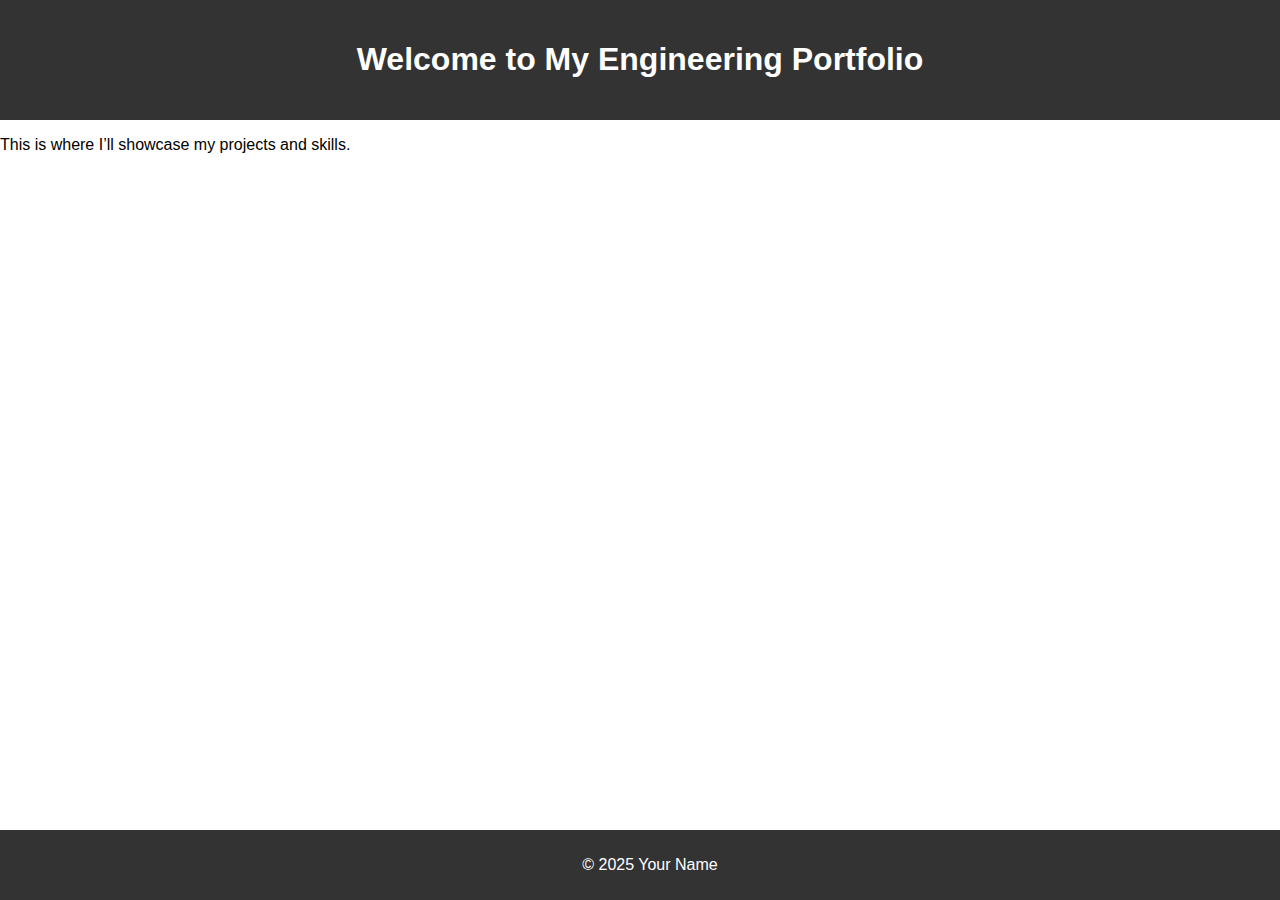
==== index.html @ abfc771e "Initial commit" ====
<!DOCTYPE html>
<html lang="en">
<head>
    <meta charset="UTF-8">
    <meta name="viewport" content="width=device-width, initial-scale=1.0">
    <title>Engineering Portfolio</title>
    <link rel="stylesheet" href="style.css">
</head>
<body>
    <header>
        <h1>Welcome to My Engineering Portfolio</h1>
    </header>
    <main>
        <p>This is where I’ll showcase my projects and skills.</p>
    </main>
    <footer>
        <p>&copy; 2025 Your Name</p>
    </footer>
</body>
</html>
---- style.css ----
body {
    font-family: Arial, sans-serif;
    margin: 0;
    padding: 0;
}

header {
    background-color: #333;
    color: white;
    text-align: center;
    padding: 20px;
}

footer {
    background-color: #333;
    color: white;
    text-align: center;
    padding: 10px;
    position: fixed;
    bottom: 0;
    width: 100%;
}
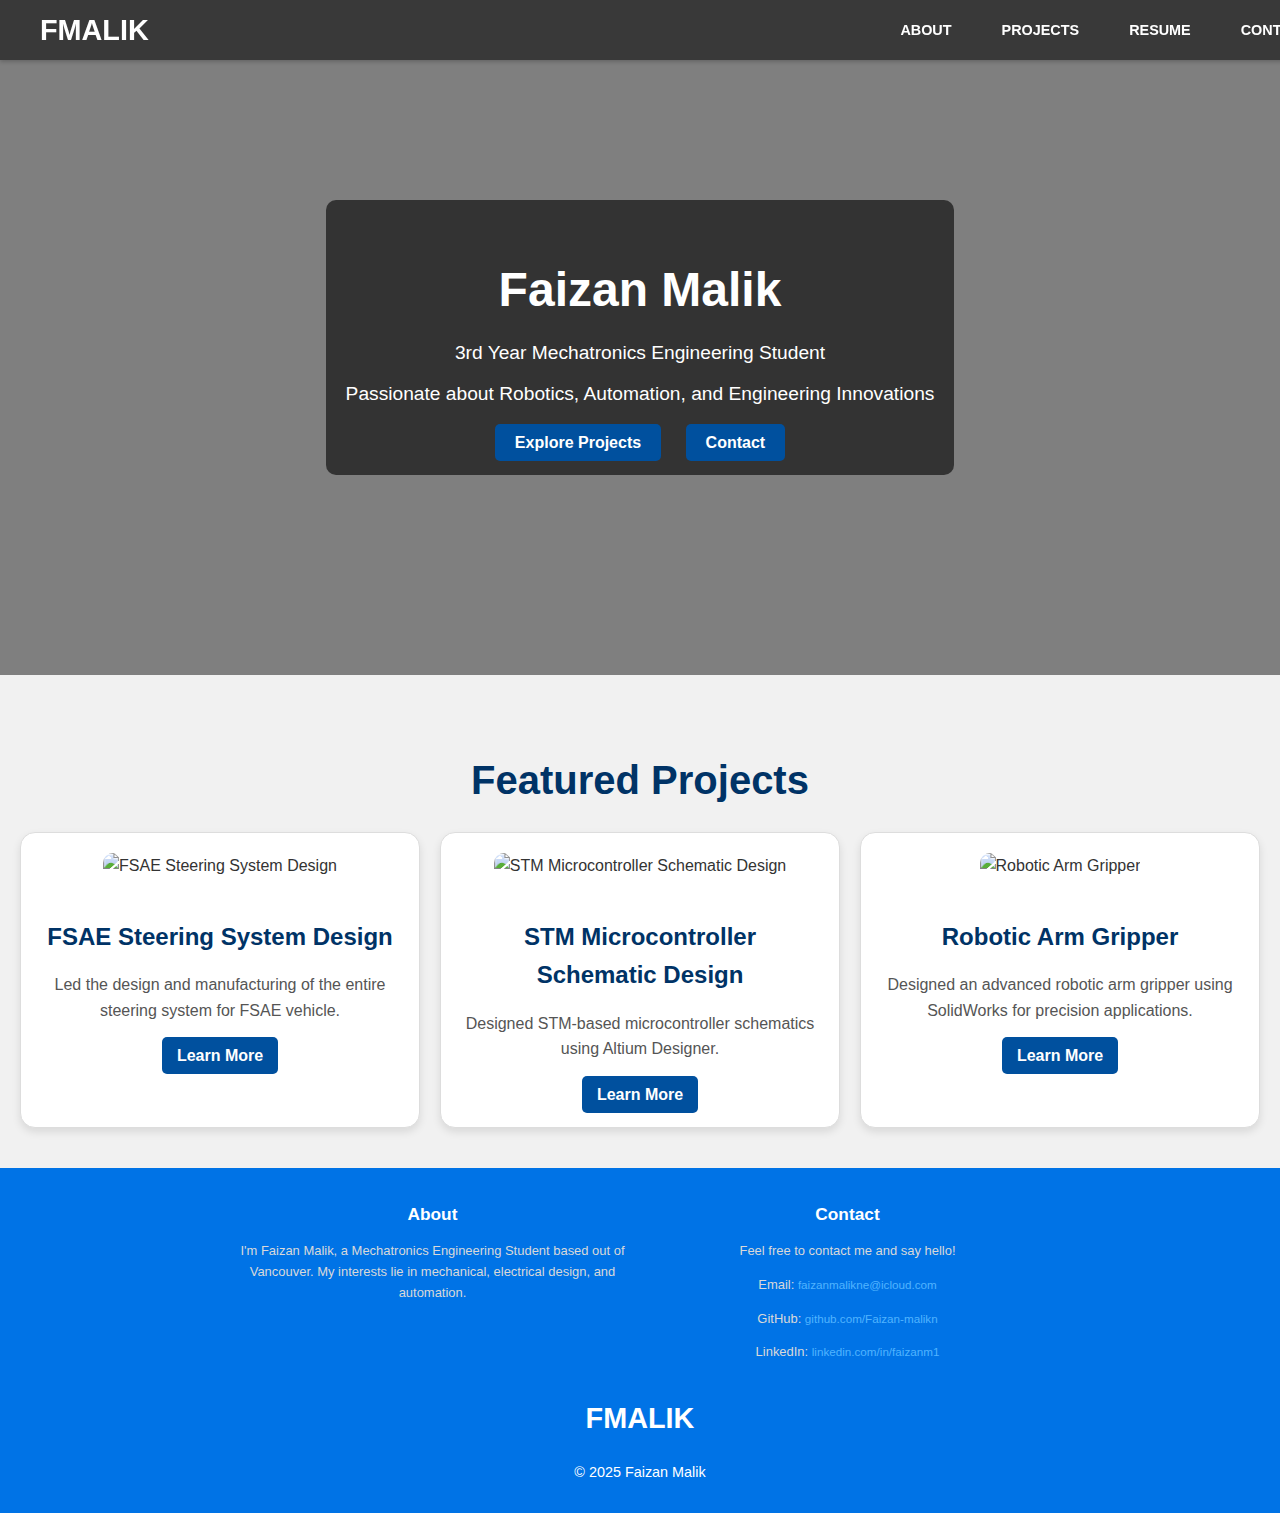
==== commit b225290b: "Updated email, LinkedIn, favicon, and all HTML & CSS changes" ====
--- a/index.html
+++ b/index.html
@@ -3,18 +3,98 @@
 <head>
     <meta charset="UTF-8">
     <meta name="viewport" content="width=device-width, initial-scale=1.0">
-    <title>Engineering Portfolio</title>
+    <title>Faizan Malik | Engineering Portfolio</title>
+
+    <!-- Favicon -->
+    <link rel="icon" href="images/favicon.ico" type="image/x-icon">
+    <link rel="shortcut icon" href="images/favicon.ico" type="image/x-icon">
+
+    <!-- Google Analytics Tag -->
+    <script async src="https://www.googletagmanager.com/gtag/js?id=G-JLP358FJ6M"></script>
+    <script>
+        window.dataLayer = window.dataLayer || [];
+        function gtag(){dataLayer.push(arguments);}
+        gtag('js', new Date());
+        gtag('config', 'G-JLP358FJ6M');
+    </script>
+
+    <!-- Font for FMALIK -->
+    <link href="https://fonts.googleapis.com/css2?family=Pacifico&display=swap" rel="stylesheet">
+    <!-- Link to CSS -->
     <link rel="stylesheet" href="style.css">
 </head>
 <body>
+    <!-- Navigation Bar -->
     <header>
-        <h1>Welcome to My Engineering Portfolio</h1>
+        <h1>FMALIK</h1>
+        <ul>
+            <li><a href="index.html" style="font-weight: bold; color: white; text-transform: uppercase;">About</a></li>
+            <li><a href="projects.html" style="font-weight: bold; color: white; text-transform: uppercase;">Projects</a></li>
+            <li><a href="resume01.pdf" target="_blank" style="font-weight: bold; color: white; text-transform: uppercase;">Resume</a></li>
+            <li><a href="contact.html" style="font-weight: bold; color: white; text-transform: uppercase;">Contact</a></li>
+        </ul>
     </header>
-    <main>
-        <p>This is where I’ll showcase my projects and skills.</p>
-    </main>
+
+    <!-- Hero Section -->
+    <section class="hero">
+        <div class="hero-content">
+            <h1>Faizan Malik</h1>
+            <p>3rd Year Mechatronics Engineering Student</p>
+            <p>Passionate about Robotics, Automation, and Engineering Innovations</p>
+            <div class="hero-buttons">
+                <a href="projects.html" class="btn">Explore Projects</a>
+                <a href="contact.html" class="btn">Contact</a>
+            </div>
+        </div>
+    </section>
+
+    <!-- Featured Projects Section -->
+    <section class="featured-projects">
+        <h2>Featured Projects</h2>
+        <div class="project-grid">
+            <!-- Project 1 -->
+            <div class="project-card">
+                <img src="images/Steering1.jpg" alt="FSAE Steering System Design">
+                <h3>FSAE Steering System Design</h3>
+                <p>Led the design and manufacturing of the entire steering system for FSAE vehicle.</p>
+                <a href="projects.html" class="btn">Learn More</a>
+            </div>
+            <!-- Project 2 -->
+            <div class="project-card">
+                <img src="images/circuit1.jpg" alt="STM Microcontroller Schematic Design">
+                <h3>STM Microcontroller Schematic Design</h3>
+                <p>Designed STM-based microcontroller schematics using Altium Designer.</p>
+                <a href="projects.html" class="btn">Learn More</a>
+            </div>
+            <!-- Project 3 -->
+            <div class="project-card">
+                <img src="images/arm1.jpg" alt="Robotic Arm Gripper">
+                <h3>Robotic Arm Gripper</h3>
+                <p>Designed an advanced robotic arm gripper using SolidWorks for precision applications.</p>
+                <a href="projects.html" class="btn">Learn More</a>
+            </div>
+        </div>
+    </section>
+
+    <!-- Footer -->
     <footer>
-        <p>&copy; 2025 Your Name</p>
+        <div class="footer-content">
+            <div class="footer-section about">
+                <h3>About</h3>
+                <p>I'm Faizan Malik, a Mechatronics Engineering Student based out of Vancouver. My interests lie in mechanical, electrical design, and automation.</p>
+            </div>
+            <div class="footer-section contact">
+                <h3>Contact</h3>
+                <p>Feel free to contact me and say hello!</p>
+                <p>Email: <a href="mailto:faizanmalikne@icloud.com">faizanmalikne@icloud.com</a></p>
+                <p>GitHub: <a href="https://github.com/Faizan-malikn" target="_blank">github.com/Faizan-malikn</a></p>
+                <p>LinkedIn: <a href="https://www.linkedin.com/in/faizanm1" target="_blank">linkedin.com/in/faizanm1</a></p>
+            </div>
+        </div>
+        <div class="footer-brand">
+            <h1>FMALIK</h1>
+            <p>&copy; 2025 Faizan Malik</p>
+        </div>
     </footer>
 </body>
-</html>+</html>
--- a/style.css
+++ b/style.css
@@ -1,23 +1,309 @@
+/* General Styles */
 body {
     font-family: Arial, sans-serif;
     margin: 0;
     padding: 0;
-}
-
+    color: #333;
+    line-height: 1.6;
+}
+
+a {
+    text-decoration: none;
+    color: inherit;
+}
+
+/* Navigation Bar */
 header {
-    background-color: #333;
-    color: white;
-    text-align: center;
+    position: fixed;
+    top: 0;
+    width: 100%;
+    height: 60px;
+    background: rgba(50, 50, 50, 0.9); /* Slightly darker for better contrast */
+    color: white;
+    display: flex;
+    justify-content: space-between;
+    align-items: center;
+    padding: 0 40px;
+    z-index: 1000;
+    box-shadow: 0 2px 4px rgba(0, 0, 0, 0.2);
+}
+
+header h1 {
+    font-size: 1.8em;
+    font-family: 'Comic Sans MS', sans-serif; /* Keep Comic Sans MS for FMALIK */
+    font-weight: bold;
+    color: white;
+    margin: 0;
+}
+
+header ul {
+    list-style: none;
+    margin: 0;
+    padding: 0;
+    display: flex;
+    gap: 30px; /* Spacing between menu items */
+}
+
+header ul li {
+    display: inline;
+}
+
+header ul li a {
+    font-weight: bold;
+    text-transform: uppercase;
+    font-size: 0.9em;
+    padding: 5px 10px;
+    color: white;
+    transition: background 0.3s ease, color 0.3s ease;
+    border-radius: 5px;
+}
+
+header ul li a.active {
+    background-color: #00509e;
+    color: white;
+}
+
+header ul li a:hover {
+    background-color: #0073e6; /* Slightly lighter hover effect */
+    color: white;
+}
+
+/* Hero Section */
+.hero {
+    height: 75vh; /* Adjust for better proportions */
+    width: 100%;
+    display: flex;
+    align-items: center;
+    justify-content: center;
+    background: url('images/rocketry.jpg') no-repeat center center/cover;
+    position: relative;
+    overflow: hidden;
+}
+
+.hero:after {
+    content: '';
+    position: absolute;
+    top: 0;
+    left: 0;
+    width: 100%;
+    height: 100%;
+    background: rgba(0, 0, 0, 0.5); /* Add overlay for better text readability */
+    z-index: 1;
+}
+
+.hero-content {
+    text-align: center;
+    position: relative;
+    z-index: 2;
+    color: white;
     padding: 20px;
-}
-
+    background: rgba(0, 0, 0, 0.6); /* Slight background for hero text */
+    border-radius: 10px;
+    max-width: 800px;
+}
+
+.hero-content h1 {
+    font-size: 3em;
+    font-weight: bold;
+    margin-bottom: 10px;
+}
+
+.hero-content p {
+    font-size: 1.2em;
+    margin: 10px 0;
+}
+
+.hero-buttons {
+    margin-top: 20px;
+}
+
+.hero-buttons a {
+    margin: 10px;
+    padding: 10px 20px;
+    background-color: #00509e;
+    color: white;
+    border-radius: 5px;
+    font-size: 1em;
+    font-weight: bold;
+    transition: background-color 0.3s ease, transform 0.3s ease;
+}
+
+.hero-buttons a:hover {
+    background-color: #0073e6;
+    transform: scale(1.05); /* Subtle hover effect */
+}
+
+/* Projects Hero Section */
+.projects-hero {
+    position: relative;
+    text-align: center;
+    color: white;
+    margin-top: 60px; /* Space below the fixed header */
+    height: 60vh; /* Dynamically adjusts with browser size */
+    max-height: 500px; /* Limit the maximum height */
+    overflow: hidden;
+}
+
+.projects-hero img.hero-image {
+    width: 100%;
+    height: 100%; /* Ensures it spans the entire hero section */
+    object-fit: cover; /* Maintain aspect ratio and cover the section */
+    object-position: center; /* Center the image within the section */
+}
+
+.projects-hero .hero-content {
+    position: absolute;
+    top: 50%;
+    left: 50%;
+    transform: translate(-50%, -50%);
+    background-color: rgba(0, 0, 0, 0.6); /* Add background overlay for readability */
+    padding: 20px 40px;
+    border-radius: 10px;
+    color: white;
+    text-align: center;
+}
+
+.projects-hero h1 {
+    font-size: 2.5em;
+    margin: 0;
+    font-weight: bold;
+}
+
+.projects-hero p {
+    margin-top: 10px;
+    font-size: 1.2em;
+}
+
+/* Featured Projects Section */
+.featured-projects {
+    padding: 40px 20px;
+    background: #f1f1f1; /* Light grey background */
+    text-align: center;
+}
+
+.featured-projects h2 {
+    font-size: 2.5em;
+    color: #003366;
+    margin-bottom: 20px;
+}
+
+.project-grid {
+    display: grid;
+    grid-template-columns: repeat(3, 1fr); /* 3 columns */
+    gap: 20px; /* Spacing between projects */
+    margin-top: 20px;
+}
+
+.project-card {
+    background: white;
+    border: 1px solid #ddd;
+    border-radius: 15px;
+    text-align: center;
+    box-shadow: 0 4px 8px rgba(0, 0, 0, 0.1);
+    padding: 20px;
+    transition: transform 0.3s ease, box-shadow 0.3s ease;
+}
+
+.project-card:hover {
+    transform: translateY(-5px);
+    box-shadow: 0 8px 15px rgba(0, 0, 0, 0.2);
+}
+
+.project-card img {
+    width: 100%;
+    height: auto;
+    border-radius: 10px;
+    margin-bottom: 15px;
+    object-fit: cover;
+}
+
+.project-card h3 {
+    font-size: 1.5em;
+    color: #003366;
+    margin-bottom: 10px;
+}
+
+.project-card p {
+    font-size: 1em;
+    color: #555;
+    margin-bottom: 20px;
+}
+
+.project-card .btn {
+    padding: 10px 15px;
+    background: #00509e;
+    color: white;
+    border-radius: 5px;
+    font-weight: bold;
+    transition: background-color 0.3s ease;
+}
+
+.project-card .btn:hover {
+    background-color: #0073e6;
+}
+
+/* Footer Section */
 footer {
-    background-color: #333;
-    color: white;
-    text-align: center;
-    padding: 10px;
-    position: fixed;
-    bottom: 0;
-    width: 100%;
-}
-
+    background: #0073e6; /* Updated to light blue */
+    padding: 15px 10px; /* Reduced vertical padding */
+    text-align: center;
+    color: white;
+    font-size: 0.9em;
+}
+
+.footer-content {
+    display: flex;
+    flex-wrap: wrap;
+    justify-content: center;
+    gap: 30px;
+    max-width: 800px;
+    margin: 0 auto;
+}
+
+.footer-section {
+    flex: 1;
+    min-width: 200px;
+}
+
+.footer-section h3 {
+    font-size: 1.2em;
+    margin-bottom: 10px;
+    color: white;
+}
+
+.footer-section p {
+    font-size: 0.9em;
+    line-height: 1.6;
+    color: #d9d9d9;
+}
+
+.footer-section a {
+    color: #50b3ff;
+    font-size: 0.9em;
+    transition: color 0.3s ease;
+}
+
+.footer-section a:hover {
+    color: #003366;
+}
+
+/* Responsive Design */
+@media (max-width: 768px) {
+    .project-grid {
+        grid-template-columns: repeat(2, 1fr); /* 2 projects per row for tablets */
+    }
+
+    .hero-content h1 {
+        font-size: 2.5em;
+    }
+}
+
+@media (max-width: 480px) {
+    .project-grid {
+        grid-template-columns: 1fr; /* 1 project per row for mobile */
+    }
+
+    .hero-content h1 {
+        font-size: 2em;
+    }
+}